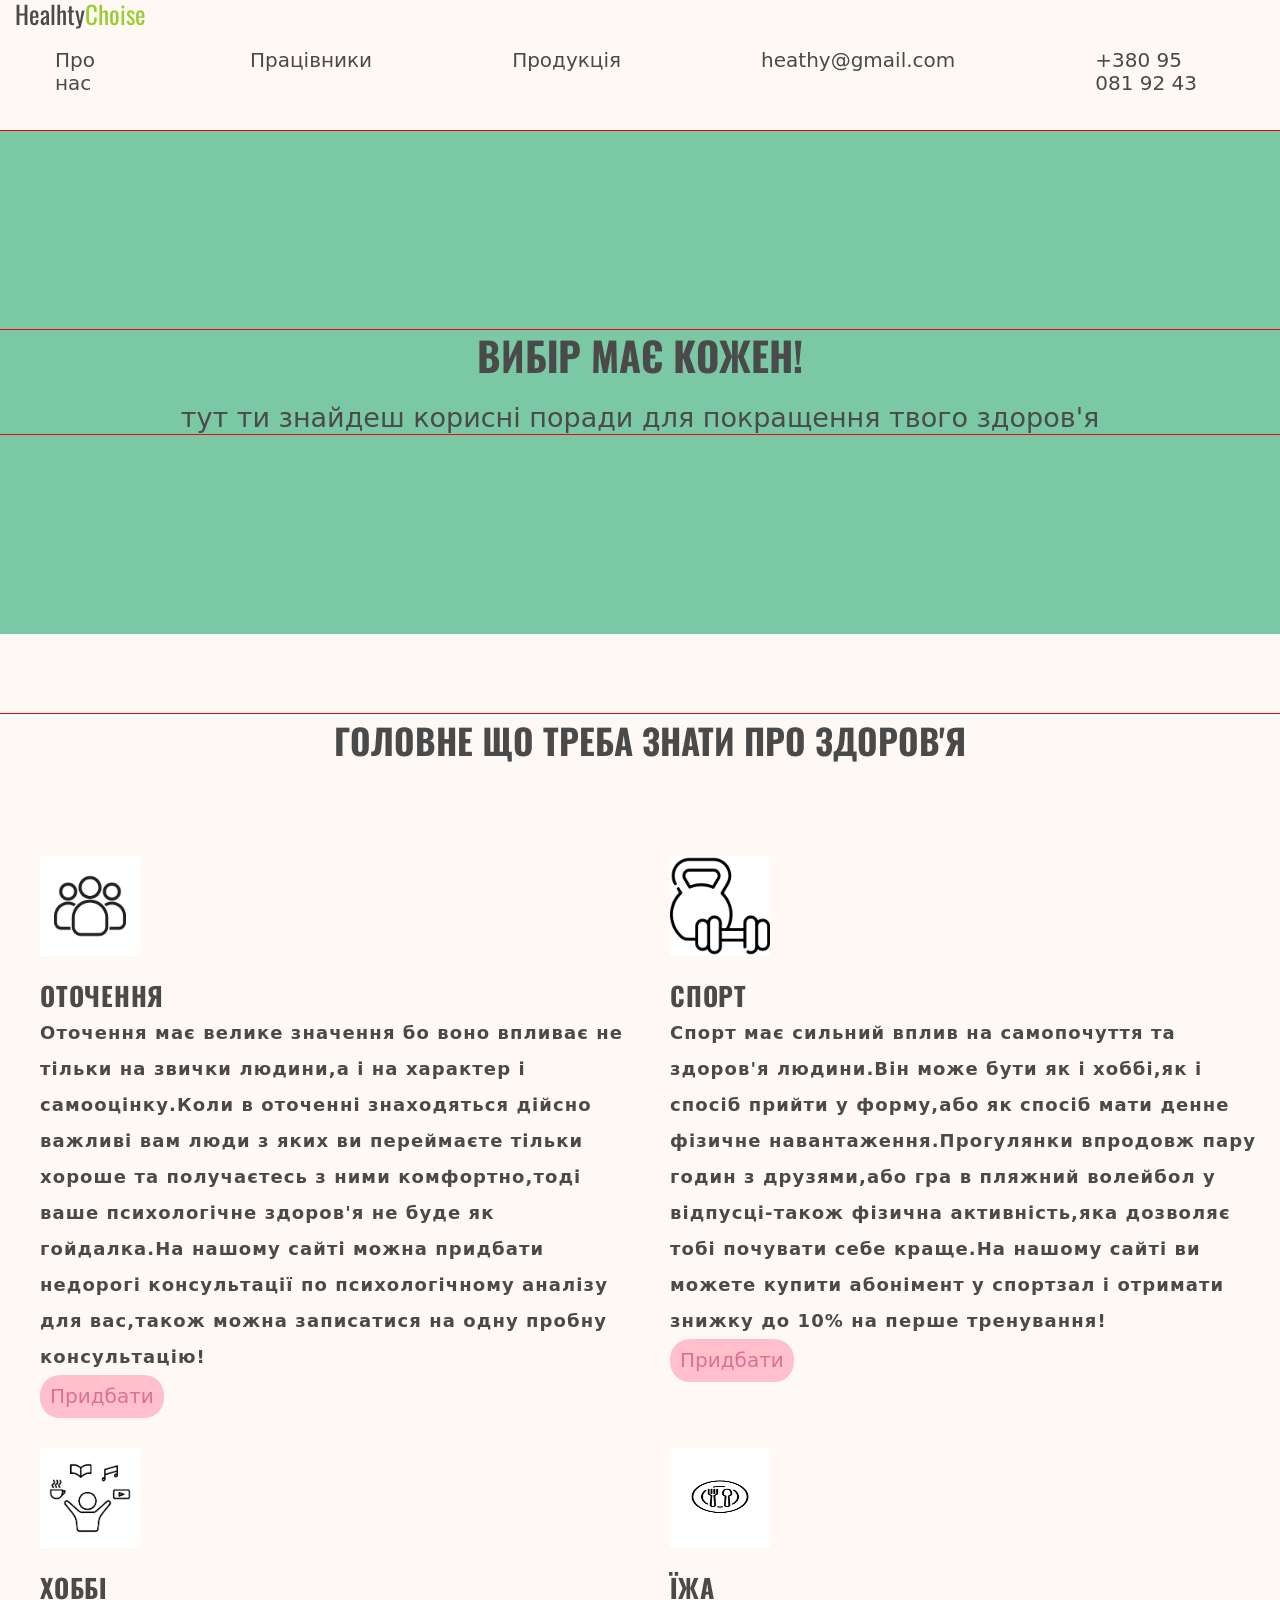
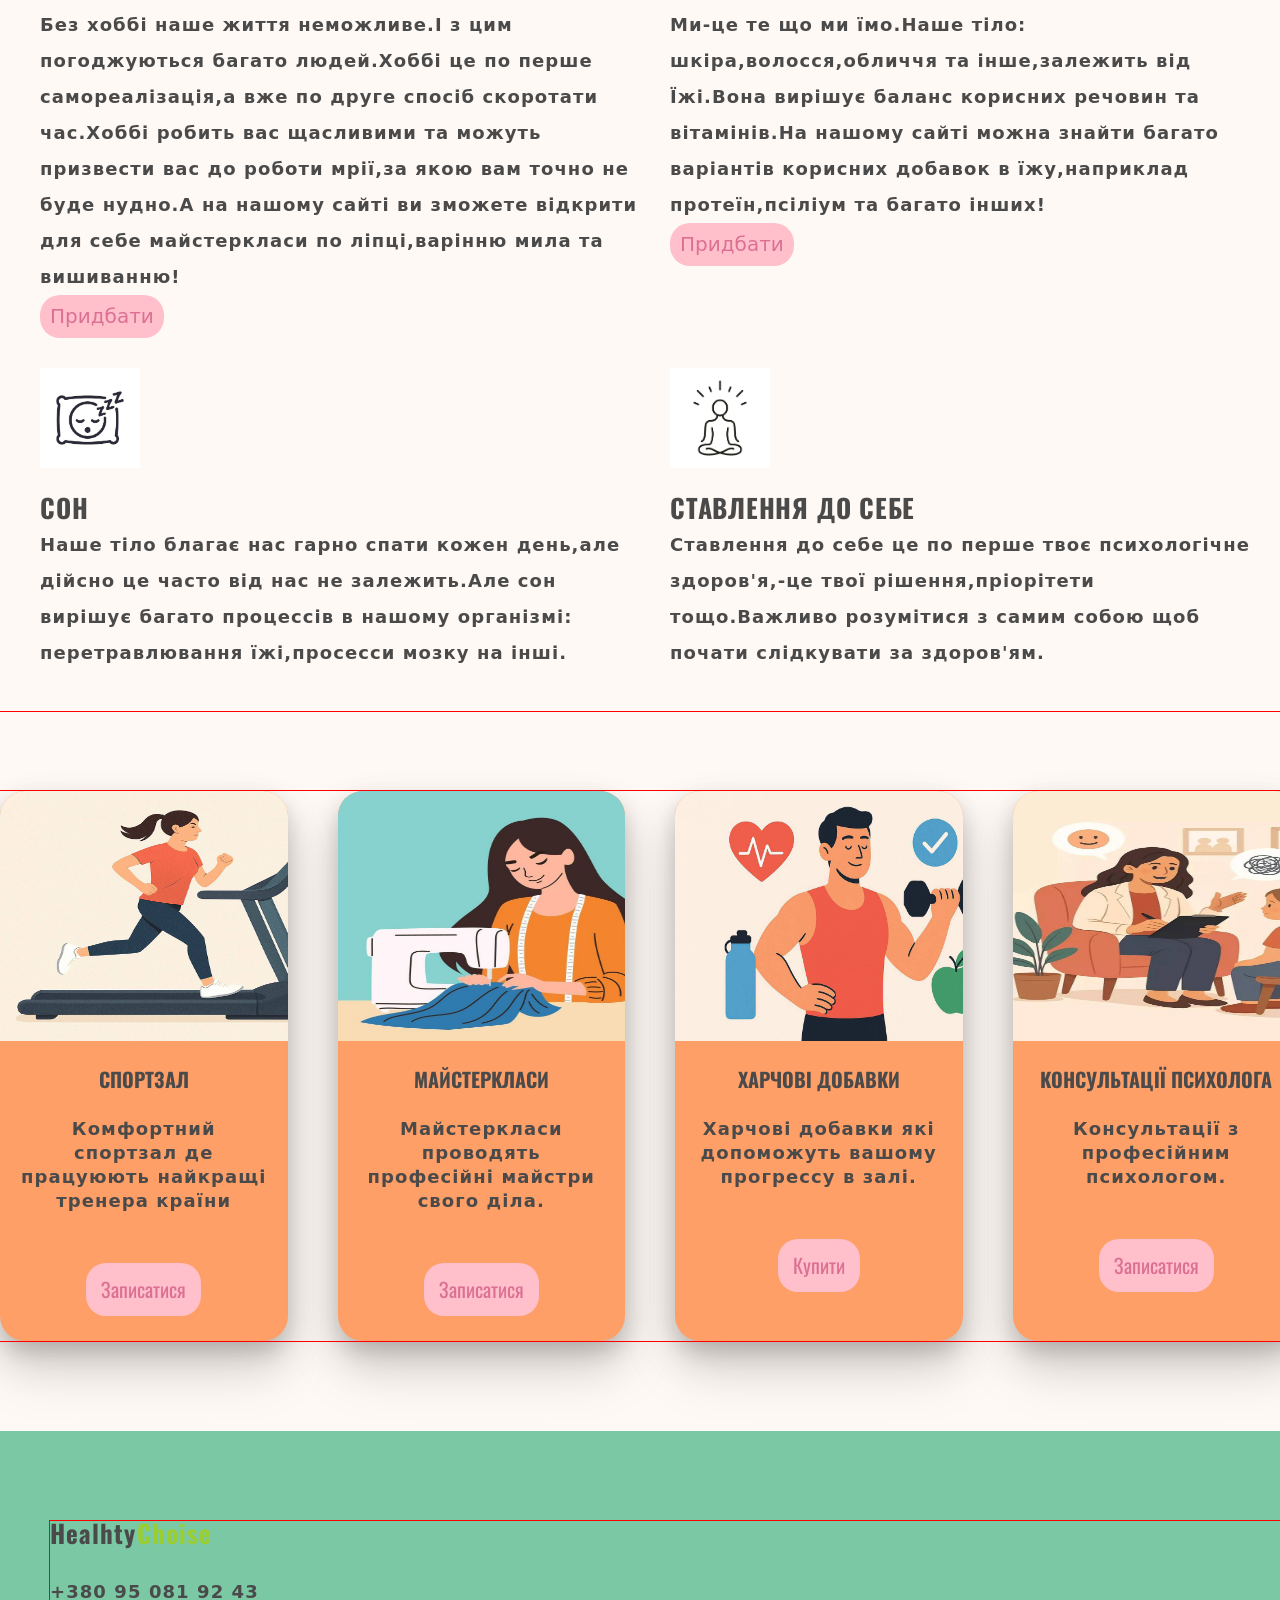
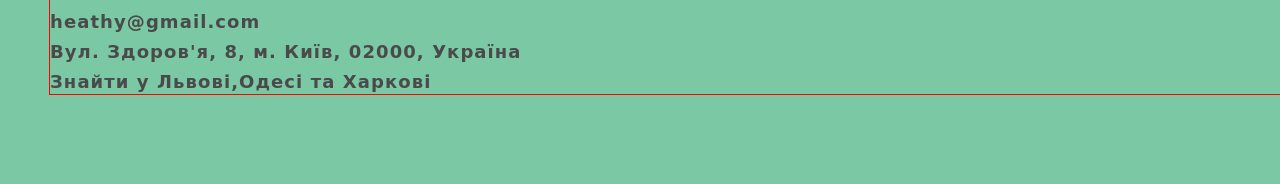
==== index.html @ 112f4c75 "стилізація" ====
<!doctype html>
<html lang="en">
  <head>
    <meta charset="UTF-8" />
    <meta name="viewport" content="width=device-width, initial-scale=1.0" />
    <title>Document</title>
    <link rel="preconnect" href="https://fonts.googleapis.com" />
    <link rel="preconnect" href="https://fonts.gstatic.com" crossorigin />
    <link
      href="https://fonts.googleapis.com/css2?family=Montserrat:ital,wght@0,100..900;1,100..900&family=Oswald:wght@200..700&display=swap"
      rel="stylesheet"
    />
    <link
      rel="stylesheet"
      href="https://cdnjs.cloudflare.com/ajax/libs/modern-normalize/3.0.1/modern-normalize.css"
      integrity="sha512-gnAN+RgTMylunXI7AMg+PtcUGpKZFkZJoFIkAWvdPFRrFJz3p2tx4+9xbjILRfN7CzoViMgS8vSf06fSQzWZjA=="
      crossorigin="anonymous"
      referrerpolicy="no-referrer"
    />
    <link rel="stylesheet" href="./reset.css" />
    <link rel="stylesheet" href="./style.css" />
  </head>
  <body>
    <header class="header">
      <div class="box">
        <nav class="navigation">
          <a href="./index.html" class="header-logo"
            >Healhty<span class="header-span">Choise</span></a
          >
          <ul class="header-list">
            <li class="header-items">
              <a href="./index.html" class="header-link">Про нас</a>
            </li>
            <li class="header-items">
              <a href="./Team.html" class="header-link">Працівники</a>
            </li>
            <li class="header-items">
              <a href="#" class="header-link">Продукція</a>
            </li>
            <li class="header-items">
              <a href="#" class="header-link">heathy@gmail.com</a>
            </li>
            <li class="header-items">
              <a href="#" class="header-link">+380 95 081 92 43</a>
            </li>
          </ul>
        </nav>
      </div>
    </header>
    <main>
      <section class="hero">
        <div class="box">
          <h1 class="hero-title">ВИБІР МАЄ КОЖЕН!</h1>
          <p class="hero-text">
            тут ти знайдеш корисні поради для покращення твого здоров'я
          </p>
        </div>
      </section>
      <section class="advantages">
        <div class="box">
          <h2 class="adv-title">ГОЛОВНЕ ЩО ТРЕБА ЗНАТИ ПРО ЗДОРОВ'Я</h2>
          <ul class="adv-list">
            <li class="adv-items">
              <img src="./images/otochenya.jpg" alt="" class="adv-img" />
              <div class="wrap">
                <h3 class="adv-subtitle">ОТОЧЕННЯ</h3>
                <p class="adv-text">
                  Оточення має велике значення бо воно впливає не тільки на
                  звички людини,а і на характер і самооцінку.Коли в оточенні
                  знаходяться дійсно важливі вам люди з яких ви переймаєте
                  тільки хороше та получаєтесь з ними комфортно,тоді ваше
                  психологічне здоров'я не буде як гойдалка.На нашому сайті
                  можна придбати недорогі консультації по психологічному аналізу для
                  вас,також можна записатися на одну пробну консультацію!
                </p>
                <button class="adv-button">Придбати</button>
              </div>
            </li>
            <li class="adv-items">
              <img src="./images/sport.jpg" alt="" class="adv-img" />
              <div class="wrap">
                <h3 class="adv-subtitle">СПОРТ</h3>
                <p class="adv-text">
                  Спорт має сильний вплив на самопочуття та здоров'я людини.Він
                  може бути як і хоббі,як і спосіб прийти у форму,або як спосіб
                  мати денне фізичне навантаження.Прогулянки впродовж пару годин
                  з друзями,або гра в пляжний волейбол у відпусці-також фізична
                  активність,яка дозволяє тобі почувати себе краще.На нашому
                  сайті ви можете купити абонімент у спортзал і отримати знижку
                  до 10% на перше тренування!
                </p>
                <button class="adv-button">Придбати</button>
              </div>
            </li>
            <li class="adv-items">
              <img src="./images/hobbi.jpg" alt="" class="adv-img" />
              <div class="wrap">
                <h3 class="adv-subtitle">ХОББІ</h3>
                <p class="adv-text">
                  Без хоббі наше життя неможливе.І з цим погоджуються багато
                  людей.Хоббі це по перше самореалізація,а вже по друге спосіб
                  скоротати час.Хоббі робить вас щасливими та можуть призвести
                  вас до роботи мрії,за якою вам точно не буде нудно.А на нашому
                  сайті ви зможете відкрити для себе майстеркласи по
                  ліпці,варінню мила та вишиванню!
                </p>
                <button class="adv-button">Придбати</button>
              </div>
            </li>
            <li class="adv-items">
              <img src="./images/yeda.jpg" alt="" class="adv-img" />
              <div class="wrap">
                <h3 class="adv-subtitle">ЇЖА</h3>
                <p class="adv-text">
                  Ми-це те що ми їмо.Наше тіло: шкіра,волосся,обличчя та
                  інше,залежить від Їжі.Вона вирішує баланс корисних речовин та
                  вітамінів.На нашому сайті можна знайти багато варіантів
                  корисних добавок в їжу,наприклад протеїн,псіліум та багато
                  інших!
                </p>
                <button class="adv-button">Придбати</button>
              </div>
            </li>
            <li class="adv-items">
              <img src="./images/son.jpg" alt="" class="adv-img" />
              <div class="wrap">
                <h3 class="adv-subtitle">СОН</h3>
                <p class="adv-text">
                  Наше тіло благає нас гарно спати кожен день,але дійсно це
                  часто від нас не залежить.Але сон вирішує багато процессів в
                  нашому організмі: перетравлювання їжі,просесси мозку на інші.
                </p>
              </div>
            </li>
            <li class="adv-items">
              <img src="./images/spriynyattya.jpg" alt="" class="adv-img" />
              <div class="wrap">
                <h3 class="adv-subtitle">СТАВЛЕННЯ ДО СЕБЕ</h3>
                <p class="adv-text">
                  Ставлення до себе це по перше твоє психологічне здоров'я,-це
                  твої рішення,пріорітети тощо.Важливо розумітися з самим собою
                  щоб почати слідкувати за здоров'ям.
                </p>
              </div>
            </li>
          </ul>
        </div>
      </section>
      <section class="cards">
        <div class="container">
    <div class="wrapper">
<img src="./images/sportzal.jpg" alt="" class="card-img">
<h4 class="card-title">СПОРТЗАЛ</h4>
<p class="card-text">Комфортний спортзал де працуюють найкращі тренера країни</p>
<button class="card-button">Записатися</button>
    </div>
     <div class="wrapper">
<img src="./images/shitye.jpg" alt="" class="card-img">
<h4 class="card-title">МАЙСТЕРКЛАСИ</h4>
<p class="card-text">Майстеркласи проводять професійні майстри свого діла.</p>
<button class="card-button">Записатися</button>
    </div>
     <div class="wrapper">
<img src="./images/sportivnye.jpg" alt="" class="card-img">
<h4 class="card-title">ХАРЧОВІ ДОБАВКИ</h4>
<p class="card-text">Харчові добавки які допоможуть вашому прогрессу в залі.</p>
<button class="card-button">Купити</button>
    </div>
     <div class="wrapper">
<img src="./images/psyholoc.jpg" alt="" class="card-img">
<h4 class="card-title">КОНСУЛЬТАЦІЇ ПСИХОЛОГА</h4>
<p class="card-text">Консультації з професійним психологом.</p>
<button class="card-button">Записатися</button>
    </div>
      </section>
      </div>
    </main>
    <footer class="footer">
        <div class="holder">
             <a href="./index.html" class="footer-logo">Healhty<span class="header-span">Choise</span></a>
        <ul class="footer-list">
           <li class="footer-items"><a href="#" class="footer-contacts">+380 95 081 92 43</a></li>
           <li class="footer-items"><a href="#" class="footer-contacts">heathy@gmail.com</a></li>
           <li class="footer-items"><a href="#" class="footer-contacts">Вул. Здоров'я, 8, м. Київ, 02000, Україна</a></li>
           <li class="footer-items"><a href="#" class="footer-contacts">Знайти у Львові,Одесі та Харкові</a></li>
        </ul>
        </div>
    </footer>
  </body>
</html>
---- style.css ----
:root{
    --main-color:#7BC8A4;
    --secondary-color:#fccaca;
    --background-color:#FFF9F5;
    --text-color:#4A4A4A;
    --accent-color: #FF9F68;
}
body{
    background-color: var(--background-color);
}
.box{
    width: 1300px;
    padding-left: 15px;
    padding-right: 15px;
    margin: 0 auto;
    outline: 1px solid red;
}
.header{
    display: flex;
}
.header-list{
    display: flex;
    gap: 140px;
    padding-left: 40px;
    padding-right: 40px;
    padding-bottom: 25px;
  padding-top: 10px;
}
.header-items{
display: flex;
gap: 50px;
padding-bottom: 10px;
  padding-top: 10px;
}
.header-link{
    font-size: 20px;
    color: var(--text-color);
}
.header-logo{
    font-family: Oswald;
color: var(--text-color);
font-size: 25px;
}
.header-span{
    color: yellowgreen;
}
.hero{
     display: flex;
     justify-content: center;
     align-items: center;
    padding-top: 200px;
    padding-bottom: 200px;
    background-color: var(--main-color);
}
.hero-title{
    font-family: Oswald;
    color: var(--text-color);
    font-size: 40px;
line-height: 1.26;
text-align: center;
}
.hero-text{
  padding-top: 20px;
    color: var(--text-color);
    font-size: 27px;
    line-height: 1.24;
    text-align: center;
}
.advantages{
    padding-bottom: 80px;
    padding-top: 80px;
}
.adv-title{
    font-family: Oswald;
    margin: 0 auto;
    text-align: center;
    font-size: 35px;
font-style: normal;
line-height: normal;
padding-bottom: 50px;
color: var(--text-color);
}
.adv-img{
    width: 100px;
    height: 100px;
}
.adv-subtitle{
    font-family: Oswald;
font-size: 26px;
font-style: normal;
font-weight: 700;
line-height: normal;
letter-spacing: 0.78px;
color: var(--text-color);
}
.adv-text{
   font-size: 18px;
font-style: normal;
font-weight: 700;
line-height: 36px;
letter-spacing: 1.08px;
color: var(--text-color);
width: 600px;
}
.adv-list{
     display: grid;
  grid-template-columns: 1fr 1fr;
  gap: 30px;
  padding-bottom: 40px;
  padding-top: 40px;
  padding-right: 25px;
  padding-left: 25px;
}
.adv-button{
     margin: 0 auto;
    padding:10px 10px 10px 10px;
    color:palevioletred;
    background-color:pink;
    font-size: 20px;
    border-radius: 20px;
}
.wrap{
    margin-top: 20px;
}
.container{
    width: 1300px;
    outline: 1px solid red;
    margin: 0 auto;
    display: flex;
    justify-content: center;
    align-items: center;
    gap: 50px;
    margin-bottom: 90px;
}
.wrapper{
    overflow: hidden;
    width: 350px;
    height: 550px;
    border-radius: 25px;
    background-color: var(--accent-color);
box-shadow:  0 10px 20px rgba(0, 0, 0, 0.15),
  0 20px 40px rgba(0, 0, 0, 0.12),
  0 30px 60px rgba(0, 0, 0, 0.1);
}
.card-img{
    width: 350px;
    height: 250px;
}
.card-title{
    font-size: 20px;
    text-align: center;
     font-family: Oswald;
     color: var(--text-color);
}
.card-text{
 font-size: 18px;
font-style: normal;
font-weight: 700;
line-height: 24px;
letter-spacing: 1.08px;
color: var(--text-color);
width: px;
padding-left: 20px;
padding-right: 20px;
text-align: center;
margin-bottom: 50px;
}
.card-button{
    padding: 15px 15px 15px 15px;
    display: block;
margin: 0 auto;
background-color: pink;
color: palevioletred;
font-size: 20px;
font-family: Oswald;
border-radius: 20px;
}
.footer{
    color: var(--text-color);
    font-size: 18px;
font-style: normal;
font-weight: 700;
line-height: 24px;
letter-spacing: 1.08px;
    background-color: var(--main-color);
    padding-bottom: 90px;
    padding-top: 90px;
}
.holder{
    width: 1300px;
    outline: 1px solid red;
    margin-left: 50px;
}
.footer-list{
    display: flex;
  justify-content: flex-start;
  flex-direction: column;
  margin-top: 30px;
  gap: 6px;
}
.footer-contacts{
    color: var(--text-color);
}
.footer-logo{
    font-family: Oswald;
color: var(--text-color);
font-size: 25px;
}
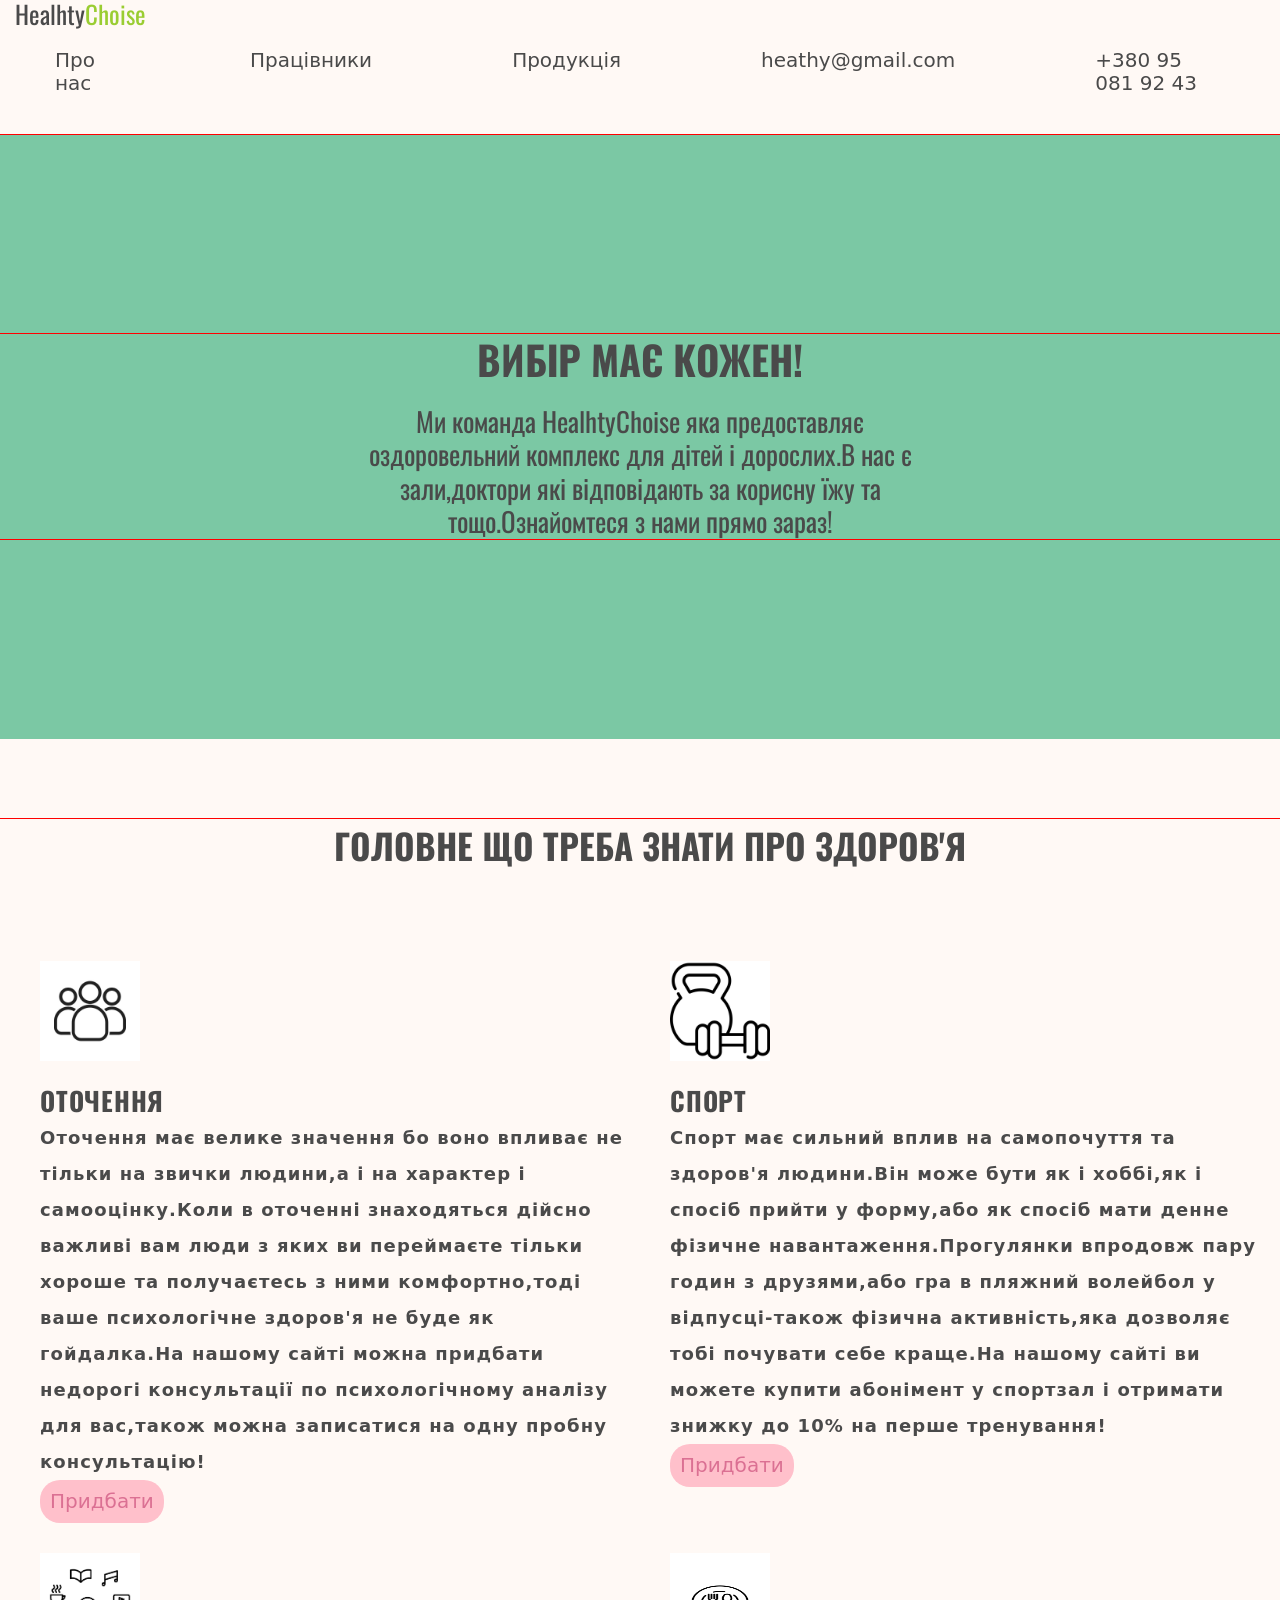
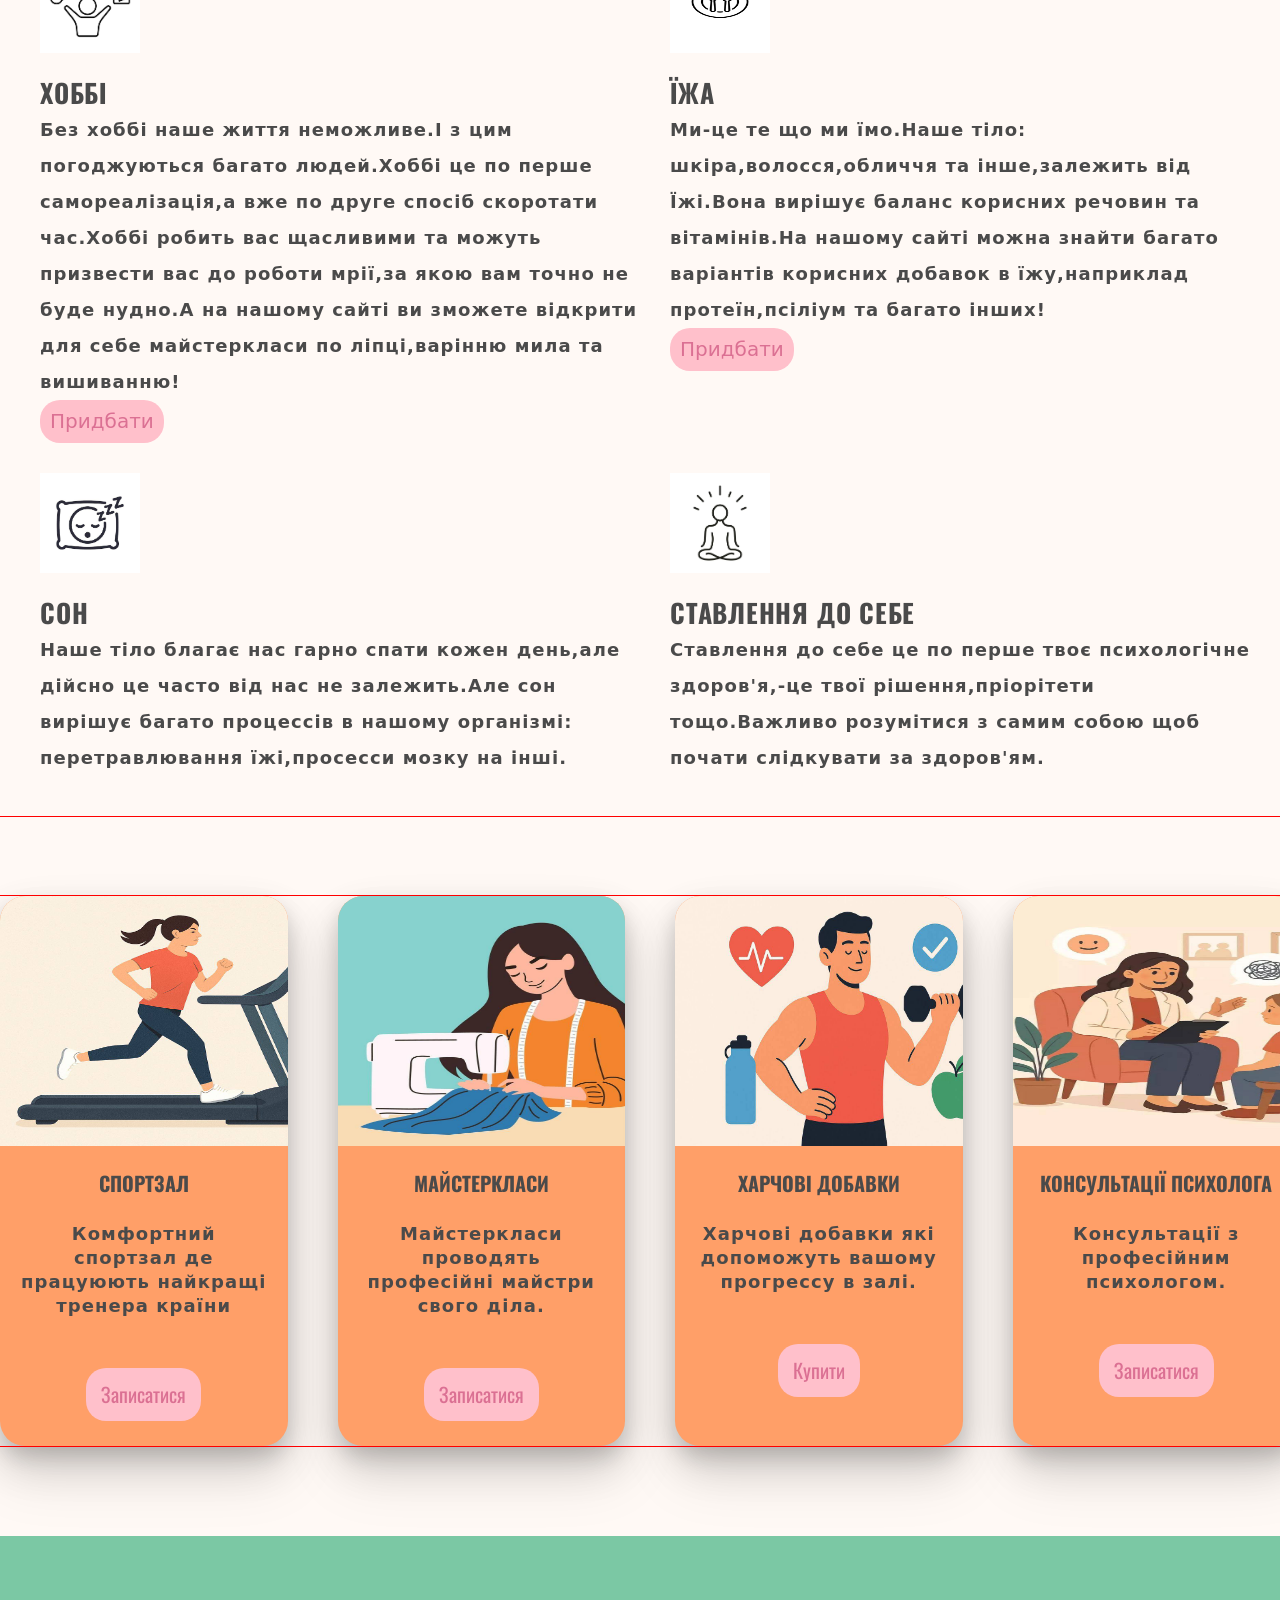
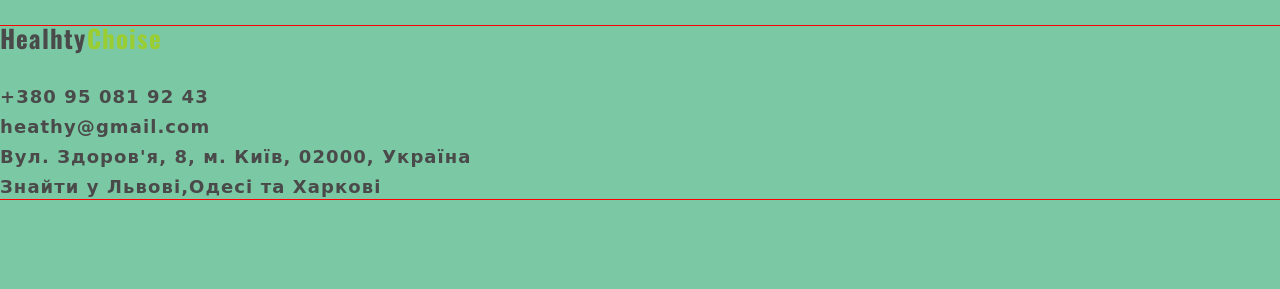
==== commit 71cc5436: "дороблення css та html" ====
--- a/index.html
+++ b/index.html
@@ -1,4 +1,4 @@
-<!doctype html>
+<!Doctype html>
 <html lang="en">
   <head>
     <meta charset="UTF-8" />
@@ -52,7 +52,7 @@
         <div class="box">
           <h1 class="hero-title">ВИБІР МАЄ КОЖЕН!</h1>
           <p class="hero-text">
-            тут ти знайдеш корисні поради для покращення твого здоров'я
+            Ми команда HealhtyChoise яка предоставляє оздоровельний комплекс для дітей і дорослих.В нас є зали,доктори які відповідають за корисну їжу та тощо.Ознайомтеся з нами прямо зараз!
           </p>
         </div>
       </section>
@@ -152,13 +152,13 @@
 <img src="./images/sportzal.jpg" alt="" class="card-img">
 <h4 class="card-title">СПОРТЗАЛ</h4>
 <p class="card-text">Комфортний спортзал де працуюють найкращі тренера країни</p>
-<button class="card-button">Записатися</button>
+<button class="card-button open-modal">Записатися</button>
     </div>
      <div class="wrapper">
 <img src="./images/shitye.jpg" alt="" class="card-img">
 <h4 class="card-title">МАЙСТЕРКЛАСИ</h4>
 <p class="card-text">Майстеркласи проводять професійні майстри свого діла.</p>
-<button class="card-button">Записатися</button>
+<button class="card-button open-modal">Записатися</button>
     </div>
      <div class="wrapper">
 <img src="./images/sportivnye.jpg" alt="" class="card-img">
@@ -170,7 +170,7 @@
 <img src="./images/psyholoc.jpg" alt="" class="card-img">
 <h4 class="card-title">КОНСУЛЬТАЦІЇ ПСИХОЛОГА</h4>
 <p class="card-text">Консультації з професійним психологом.</p>
-<button class="card-button">Записатися</button>
+<button class="card-button open-modal">Записатися</button>
     </div>
       </section>
       </div>
@@ -186,5 +186,43 @@
         </ul>
         </div>
     </footer>
+    <div class="modal" id="bookingModal">
+  <div class="modal-content">
+    <span class="close">х</span>
+
+    <h2>Запис на консультацію</h2>
+
+    <form>
+      <input type="text" placeholder="Ваше ім'я" required>
+      <input type="email" placeholder="Email" required>
+      <input type="tel" placeholder="Телефон" required>
+
+      <textarea placeholder="Ваше повідомлення"></textarea>
+
+      <button type="submit">Відправити</button>
+    </form>
+  </div>
+</div>
+<script>
+const modal = document.getElementById("bookingModal");
+const openButtons = document.querySelectorAll(".open-modal");
+const closeBtn = document.querySelector(".close");
+
+openButtons.forEach(button => {
+    button.addEventListener("click", () => {
+        modal.style.display = "flex";
+    });
+});
+
+closeBtn.addEventListener("click", () => {
+    modal.style.display = "none";
+});
+
+window.addEventListener("click", (e) => {
+    if (e.target === modal) {
+        modal.style.display = "none";
+    }
+});
+</script>
   </body>
 </html>
--- a/style.css
+++ b/style.css
@@ -17,6 +17,10 @@
 }
 .header{
     display: flex;
+    position: sticky;
+    top: 0;
+    z-index: 100;
+    background-color: var(--background-color);
 }
 .header-list{
     display: flex;
@@ -40,6 +44,24 @@
     font-family: Oswald;
 color: var(--text-color);
 font-size: 25px;
+}
+.header-link:after{
+     content: "";
+    display: block;
+    height: 4px;
+    width: 100%;
+    background-color:var(--main-color);
+    bottom: -20px;
+    opacity:0;
+    transition-property: opacity;
+    transition-duration: 350ms;
+    transition-timing-function: cubic-bezier(0.165, 0.84, 0.44, 1);
+}
+.header-link:hover{
+    color:var(--main-color);
+ }
+ .header-link:hover::after{
+    opacity: 1;
 }
 .header-span{
     color: yellowgreen;
@@ -64,7 +86,10 @@
     color: var(--text-color);
     font-size: 27px;
     line-height: 1.24;
+     font-family: Oswald;
     text-align: center;
+    margin: 0 auto;
+    width: 600px;
 }
 .advantages{
     padding-bottom: 80px;
@@ -190,6 +215,7 @@
     width: 1300px;
     outline: 1px solid red;
     margin-left: 50px;
+      margin: 0 auto;
 }
 .footer-list{
     display: flex;
@@ -205,4 +231,148 @@
     font-family: Oswald;
 color: var(--text-color);
 font-size: 25px;
+}
+
+.team-img{
+    width: 100%;
+    height: 100%;
+    display: block;
+    position: absolute;
+    inset: 0;
+    object-fit: cover;
+    z-index: -1;
+}
+.card{
+    position: relative;
+    overflow: hidden;
+    height: 550px;
+    border-radius: 25px;
+box-shadow:  0 10px 20px rgba(0, 0, 0, 0.15),
+  0 20px 40px rgba(0, 0, 0, 0.12),
+  0 30px 60px rgba(0, 0, 0, 0.1);
+}
+.inner{
+    width: 1300px;
+    outline: 1px solid red;
+    display: grid;
+    padding-top: 70px;
+  padding-bottom: 70px;
+  padding-right: 40px;
+  padding-left: 40px;
+    margin: 0 auto;
+   grid-template-columns: 1fr 1fr 1fr;
+  gap: 30px;
+}
+.team-title{
+    padding-top: 20px;
+    padding-bottom: 20px;
+    font-size: 45px;
+    padding-left: 20px;
+    font-family: Oswald;
+     color: var(--secondary-color);
+     width: 150px;
+     text-shadow:
+        0 0 5px rgb(255, 199, 199),
+        0 0 10px rgb(0, 0, 0),
+        0 0 15px rgb(37, 37, 37),
+        2px 2px 6px rgba(0, 0, 0, 0.5);
+}
+.team-subtitle{
+    font-family: Oswald;
+    text-align: center;
+    font-size: 40px;
+    color: var(--text-color);
+    padding-bottom: 50px;
+    padding-top: 50px;
+}
+
+.team-text{
+    color:  var(--secondary-color);
+    padding-left: 20px;
+    padding-right: 20px;
+    font-size: 35px;
+    font-family: Oswald;
+    text-shadow:
+        0 0 5px rgb(255, 199, 199),
+        0 0 10px rgb(0, 0, 0),
+        0 0 15px rgb(37, 37, 37),
+        2px 2px 6px rgba(0, 0, 0, 0.5);
+}
+.diff-list{
+    display: flex;
+    justify-content: center;
+    align-items: center;
+  padding-top: 100px;
+  padding-bottom: 100px;
+  padding-right: 50px;
+  padding-left: 50px;
+    gap: 30px;
+}
+.diff-subtitle{
+     font-size:20px;
+    font-family: Oswald;
+    color: var(--text-color);
+}
+.diff-text{
+    padding-top: 20px;
+    padding-bottom: 20px;
+    font-size: 10px;
+    font-family: Oswald;
+    color:var(--text-color);
+}
+.diff-price{
+    font-size: 15px;
+    text-decoration: underline;
+    color: var(--text-color);
+}
+.modal{
+    display:none;
+    position:fixed;
+    left:0;
+    top:0;
+    width:100%;
+    height:100%;
+    background:rgba(0,0,0,0.6);
+    justify-content:center;
+    align-items:center;
+    z-index:1000;
+}
+
+.modal-content{
+    background:white;
+    padding:30px;
+    border-radius:20px;
+    width:400px;
+    position:relative;
+}
+
+.close{
+    position:absolute;
+    top:10px;
+    right:15px;
+    font-size:30px;
+    cursor:pointer;
+}
+
+.modal form{
+    display:flex;
+    flex-direction:column;
+    gap:15px;
+    margin-top:20px;
+}
+
+.modal input,
+.modal textarea{
+    padding:12px;
+    border:1px solid #ccc;
+    border-radius:10px;
+}
+
+.modal button{
+    padding:12px;
+    border:none;
+    border-radius:10px;
+    background:var(--main-color);
+    color:white;
+    cursor:pointer;
 }
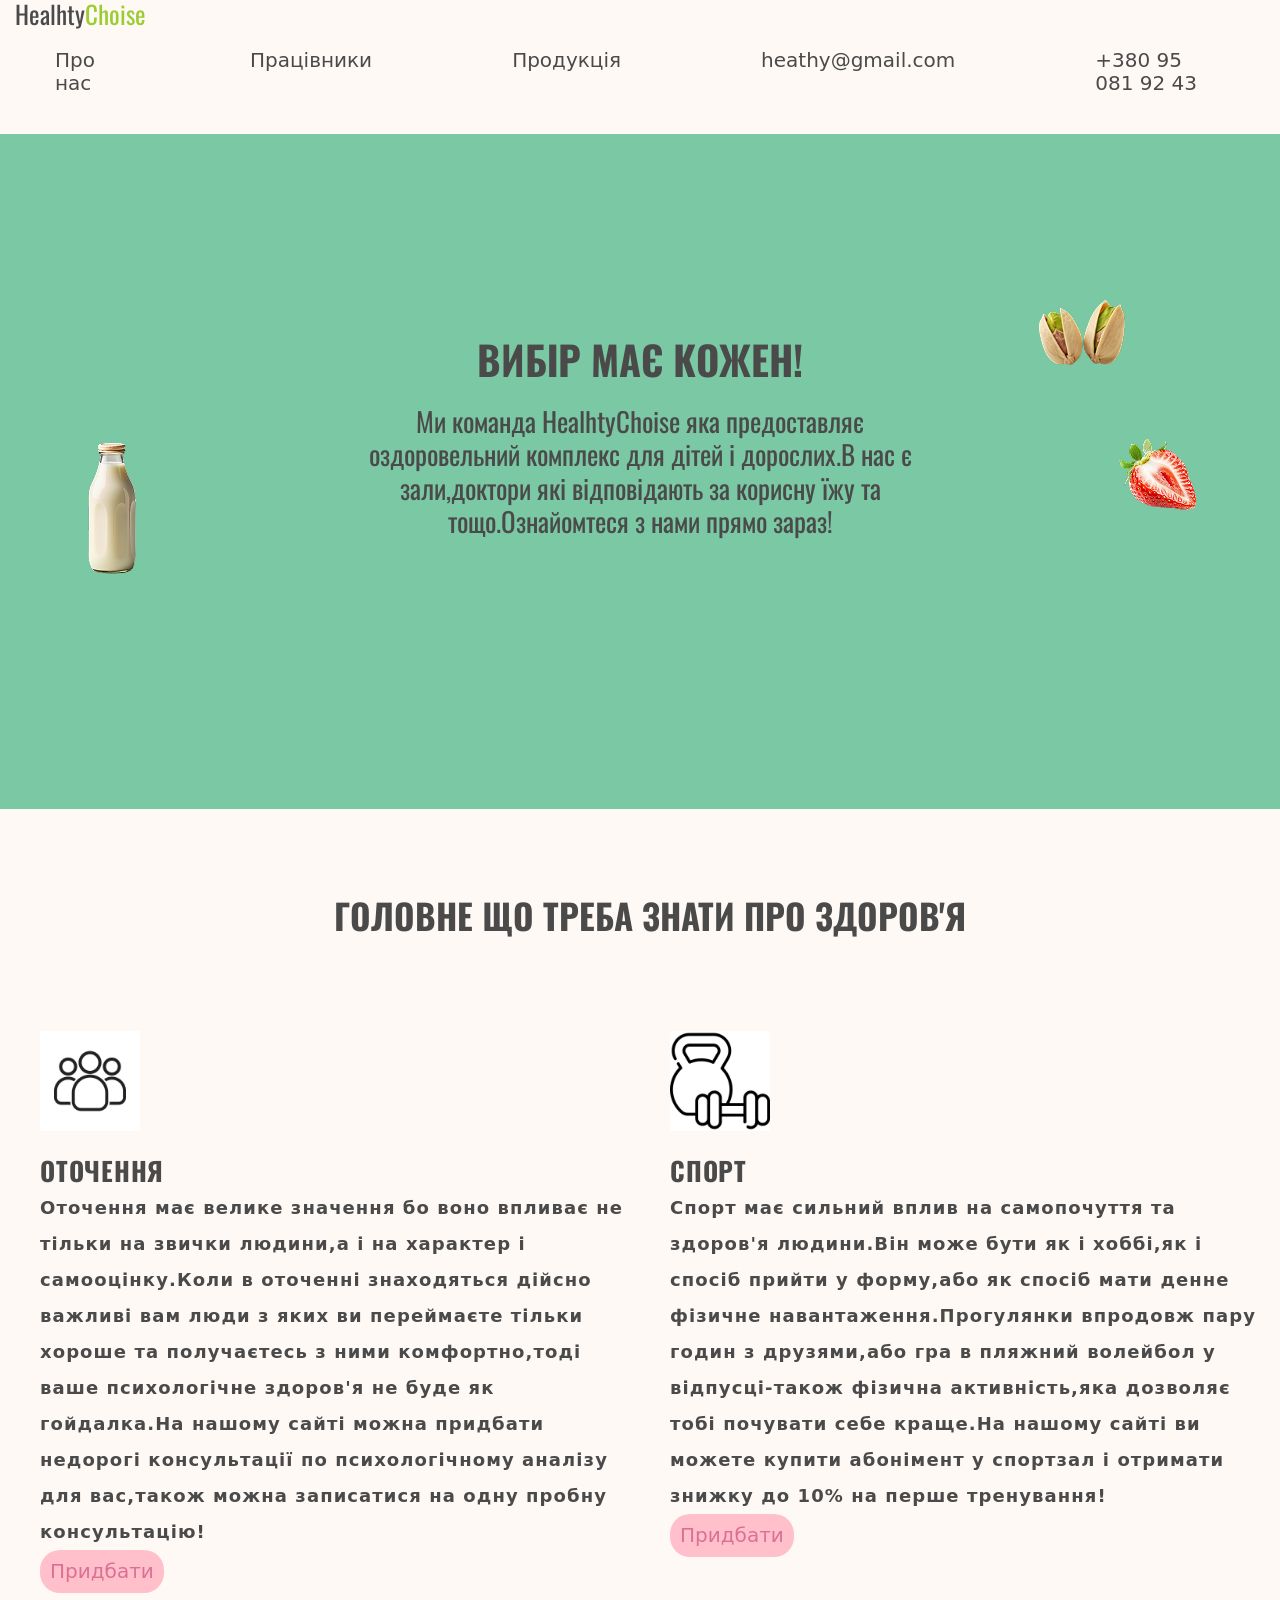
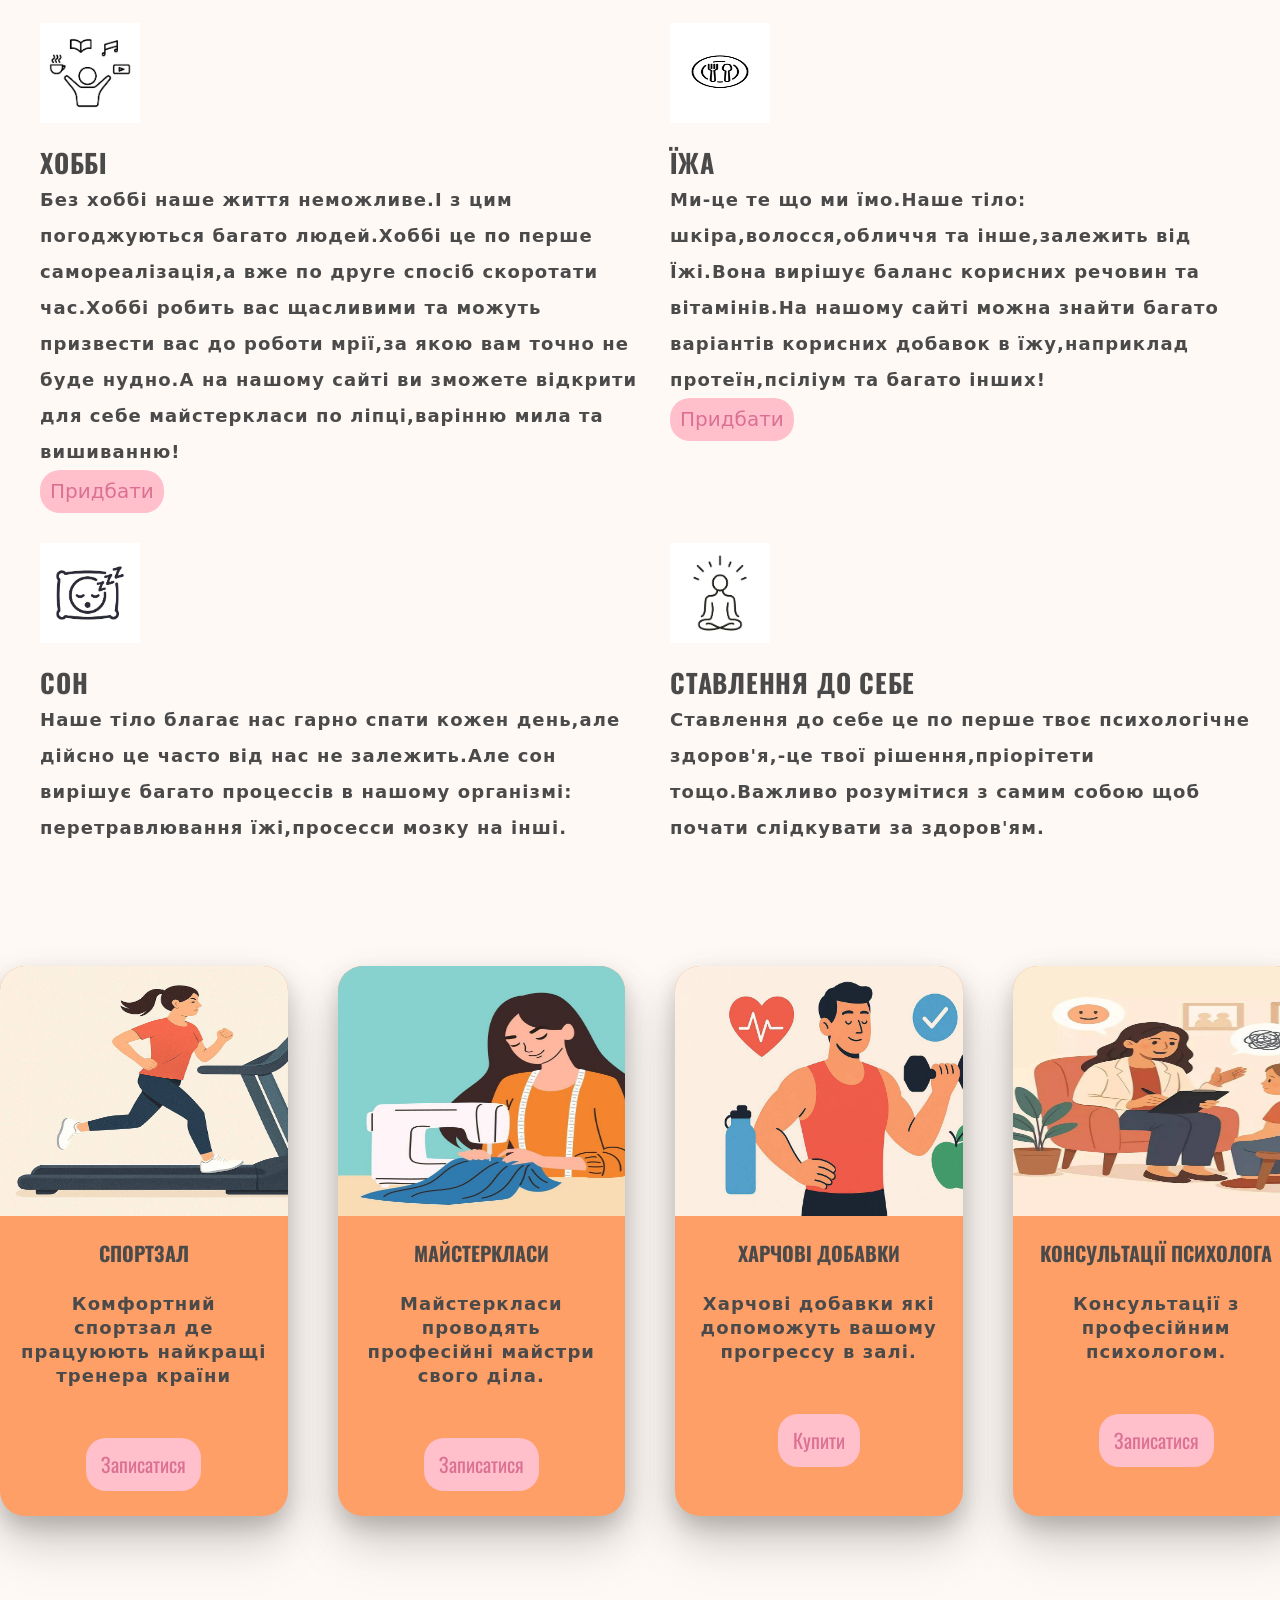
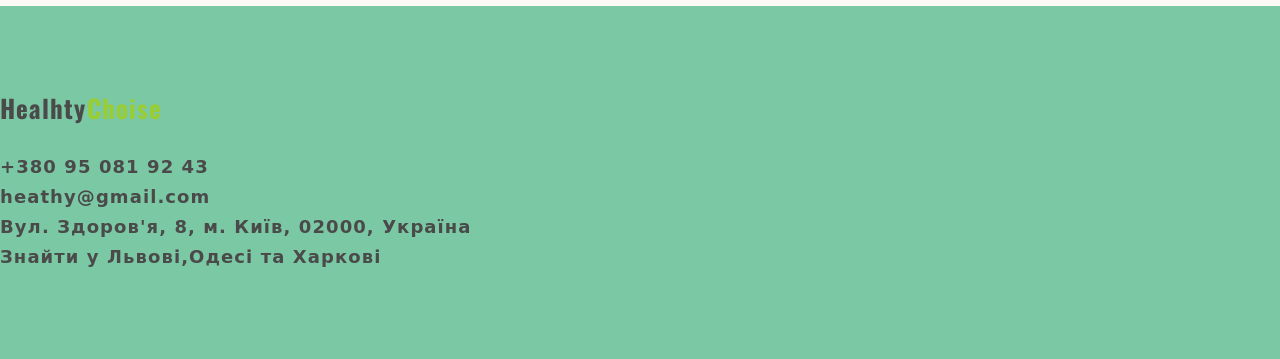
==== commit 769c0ee0: "анімації та декор" ====
--- a/index.html
+++ b/index.html
@@ -17,6 +17,7 @@
       crossorigin="anonymous"
       referrerpolicy="no-referrer"
     />
+    <link href="https://unpkg.com/aos@2.3.1/dist/aos.css" rel="stylesheet">
     <link rel="stylesheet" href="./reset.css" />
     <link rel="stylesheet" href="./style.css" />
   </head>
@@ -48,8 +49,11 @@
       </div>
     </header>
     <main>
-      <section class="hero">
+      <section class="hero"data-aos="zoom-in-up">
         <div class="box">
+          <img src="./images/pistachio.png" alt="pistachio" class="hero-pistachio">
+    <img src="./images/strawberry.png" alt="strawwbery" class="hero-strawwbery">
+    <img src="./images/milk.png" alt="milk" class="hero-milk">
           <h1 class="hero-title">ВИБІР МАЄ КОЖЕН!</h1>
           <p class="hero-text">
             Ми команда HealhtyChoise яка предоставляє оздоровельний комплекс для дітей і дорослих.В нас є зали,доктори які відповідають за корисну їжу та тощо.Ознайомтеся з нами прямо зараз!
@@ -60,7 +64,7 @@
         <div class="box">
           <h2 class="adv-title">ГОЛОВНЕ ЩО ТРЕБА ЗНАТИ ПРО ЗДОРОВ'Я</h2>
           <ul class="adv-list">
-            <li class="adv-items">
+            <li class="adv-items" data-aos="zoom-in">
               <img src="./images/otochenya.jpg" alt="" class="adv-img" />
               <div class="wrap">
                 <h3 class="adv-subtitle">ОТОЧЕННЯ</h3>
@@ -76,7 +80,7 @@
                 <button class="adv-button">Придбати</button>
               </div>
             </li>
-            <li class="adv-items">
+            <li class="adv-items" data-aos="zoom-in">
               <img src="./images/sport.jpg" alt="" class="adv-img" />
               <div class="wrap">
                 <h3 class="adv-subtitle">СПОРТ</h3>
@@ -92,7 +96,7 @@
                 <button class="adv-button">Придбати</button>
               </div>
             </li>
-            <li class="adv-items">
+            <li class="adv-items"  data-aos="zoom-in">
               <img src="./images/hobbi.jpg" alt="" class="adv-img" />
               <div class="wrap">
                 <h3 class="adv-subtitle">ХОББІ</h3>
@@ -107,7 +111,7 @@
                 <button class="adv-button">Придбати</button>
               </div>
             </li>
-            <li class="adv-items">
+            <li class="adv-items" data-aos="zoom-in">
               <img src="./images/yeda.jpg" alt="" class="adv-img" />
               <div class="wrap">
                 <h3 class="adv-subtitle">ЇЖА</h3>
@@ -121,7 +125,7 @@
                 <button class="adv-button">Придбати</button>
               </div>
             </li>
-            <li class="adv-items">
+            <li class="adv-items" data-aos="zoom-in">
               <img src="./images/son.jpg" alt="" class="adv-img" />
               <div class="wrap">
                 <h3 class="adv-subtitle">СОН</h3>
@@ -132,7 +136,7 @@
                 </p>
               </div>
             </li>
-            <li class="adv-items">
+            <li class="adv-items" data-aos="zoom-in">
               <img src="./images/spriynyattya.jpg" alt="" class="adv-img" />
               <div class="wrap">
                 <h3 class="adv-subtitle">СТАВЛЕННЯ ДО СЕБЕ</h3>
@@ -224,5 +228,9 @@
     }
 });
 </script>
+<script src="https://unpkg.com/aos@2.3.1/dist/aos.js"></script>
+<script>
+  AOS.init();
+</script>
   </body>
 </html>
--- a/style.css
+++ b/style.css
@@ -13,7 +13,8 @@
     padding-left: 15px;
     padding-right: 15px;
     margin: 0 auto;
-    outline: 1px solid red;
+    /* outline: 1px solid red; */
+    position: relative;
 }
 .header{
     display: flex;
@@ -53,12 +54,13 @@
     background-color:var(--main-color);
     bottom: -20px;
     opacity:0;
-    transition-property: opacity;
-    transition-duration: 350ms;
+    transition-property: opacity,transform;
+    transition-duration: 650ms;
     transition-timing-function: cubic-bezier(0.165, 0.84, 0.44, 1);
 }
 .header-link:hover{
     color:var(--main-color);
+    transform: scale(1.2);
  }
  .header-link:hover::after{
     opacity: 1;
@@ -74,15 +76,71 @@
     padding-bottom: 200px;
     background-color: var(--main-color);
 }
+.hero-milk{
+    display: block;
+position: absolute;
+left: 40px;
+top: 100px;
+animation-name:  SpinProducts;
+animation-duration: 1500ms;
+animation-timing-function: ease-in-out;
+}
+.hero-strawwbery{
+    display: block;
+position: absolute;
+top: 100px;
+right: 75px;
+animation-name:  SpinProducts;
+animation-duration: 1500ms;
+animation-timing-function: ease-in-out;
+}
+.hero-pistachio{
+     display: block;
+position: absolute;
+top: -70px;
+right: 130px;
+animation-name:  SpinProducts;
+animation-duration: 1500ms;
+animation-timing-function: ease-in-out;
+}
+@keyframes SpinProducts{
+    0%{
+        transform: rotate(0deg);
+    }
+    50%{
+      transform: rotate(360deg);
+    }
+    100%{
+transform: rotate(-360deg);
+    }
+}
 .hero-title{
     font-family: Oswald;
     color: var(--text-color);
     font-size: 40px;
 line-height: 1.26;
 text-align: center;
+animation-name: BigText;
+animation-duration: 1000ms;
+animation-timing-function: ease-in-out;
+}
+@keyframes BigText{
+    0%{
+transform: scale(1.2);
+    }
+    25%{
+      transform: scale(1.2);
+    }
+    50%{
+        transform: scale(1.3);
+    }
+100%{
+transform: scale(1.2);
+}
 }
 .hero-text{
   padding-top: 20px;
+  padding-bottom: 70px;
     color: var(--text-color);
     font-size: 27px;
     line-height: 1.24;
@@ -90,6 +148,9 @@
     text-align: center;
     margin: 0 auto;
     width: 600px;
+    animation-name: BigText;
+animation-duration: 1000ms;
+animation-timing-function: ease-in-out;
 }
 .advantages{
     padding-bottom: 80px;
@@ -143,13 +204,21 @@
     background-color:pink;
     font-size: 20px;
     border-radius: 20px;
+    transform: transform;
+    transition-duration: 500ms;
+    transition-timing-function: cubic-bezier(0.075, 0.82, 0.165, 1);
+}
+.adv-button:hover{
+    transform: scale(1.3);
+    background-color: rgb(255, 214, 221);
+    color: rgb(255, 149, 184);
 }
 .wrap{
     margin-top: 20px;
 }
 .container{
     width: 1300px;
-    outline: 1px solid red;
+    /* outline: 1px solid red; */
     margin: 0 auto;
     display: flex;
     justify-content: center;
@@ -166,6 +235,12 @@
 box-shadow:  0 10px 20px rgba(0, 0, 0, 0.15),
   0 20px 40px rgba(0, 0, 0, 0.12),
   0 30px 60px rgba(0, 0, 0, 0.1);
+  transform: transform;
+  transition-duration: 400ms;
+  transition-timing-function: cubic-bezier(0.455, 0.03, 0.515, 0.955);
+}
+.wrapper:hover{
+    transform: scale(1.1);
 }
 .card-img{
     width: 350px;
@@ -213,7 +288,7 @@
 }
 .holder{
     width: 1300px;
-    outline: 1px solid red;
+    /* outline: 1px solid red; */
     margin-left: 50px;
       margin: 0 auto;
 }
@@ -232,7 +307,6 @@
 color: var(--text-color);
 font-size: 25px;
 }
-
 .team-img{
     width: 100%;
     height: 100%;
@@ -250,10 +324,28 @@
 box-shadow:  0 10px 20px rgba(0, 0, 0, 0.15),
   0 20px 40px rgba(0, 0, 0, 0.12),
   0 30px 60px rgba(0, 0, 0, 0.1);
-}
+  transform: transform,opacity;
+  transition-duration: 400ms;
+  transition-timing-function: ease;
+}
+.card:hover .team-text{
+    opacity: 1;
+    transform: translateX(30px);
+}
+.card:hover .team-title{
+    opacity: 1;
+    transform: translateX(30px);
+}
+.card:hover{
+    transform: scale(1.1);
+   box-shadow:
+        0 30px 60px rgba(0, 0, 0, 0.5),
+        0 0 20px rgba(255, 255, 255, 0.05);
+}
+
 .inner{
     width: 1300px;
-    outline: 1px solid red;
+    /* outline: 1px solid red; */
     display: grid;
     padding-top: 70px;
   padding-bottom: 70px;
@@ -265,6 +357,7 @@
 }
 .team-title{
     padding-top: 20px;
+     opacity: 0;
     padding-bottom: 20px;
     font-size: 45px;
     padding-left: 20px;
@@ -276,6 +369,9 @@
         0 0 10px rgb(0, 0, 0),
         0 0 15px rgb(37, 37, 37),
         2px 2px 6px rgba(0, 0, 0, 0.5);
+        transform: transform,opacity;
+  transition-duration: 400ms;
+  transition-timing-function: ease;
 }
 .team-subtitle{
     font-family: Oswald;
@@ -287,7 +383,11 @@
 }
 
 .team-text{
-    color:  var(--secondary-color);
+   transform: transform,opacity;
+  transition-duration: 400ms;
+  transition-timing-function: ease;
+    opacity: 0;
+    color: var(--secondary-color);
     padding-left: 20px;
     padding-right: 20px;
     font-size: 35px;
@@ -360,14 +460,12 @@
     gap:15px;
     margin-top:20px;
 }
-
 .modal input,
 .modal textarea{
     padding:12px;
     border:1px solid #ccc;
     border-radius:10px;
 }
-
 .modal button{
     padding:12px;
     border:none;
